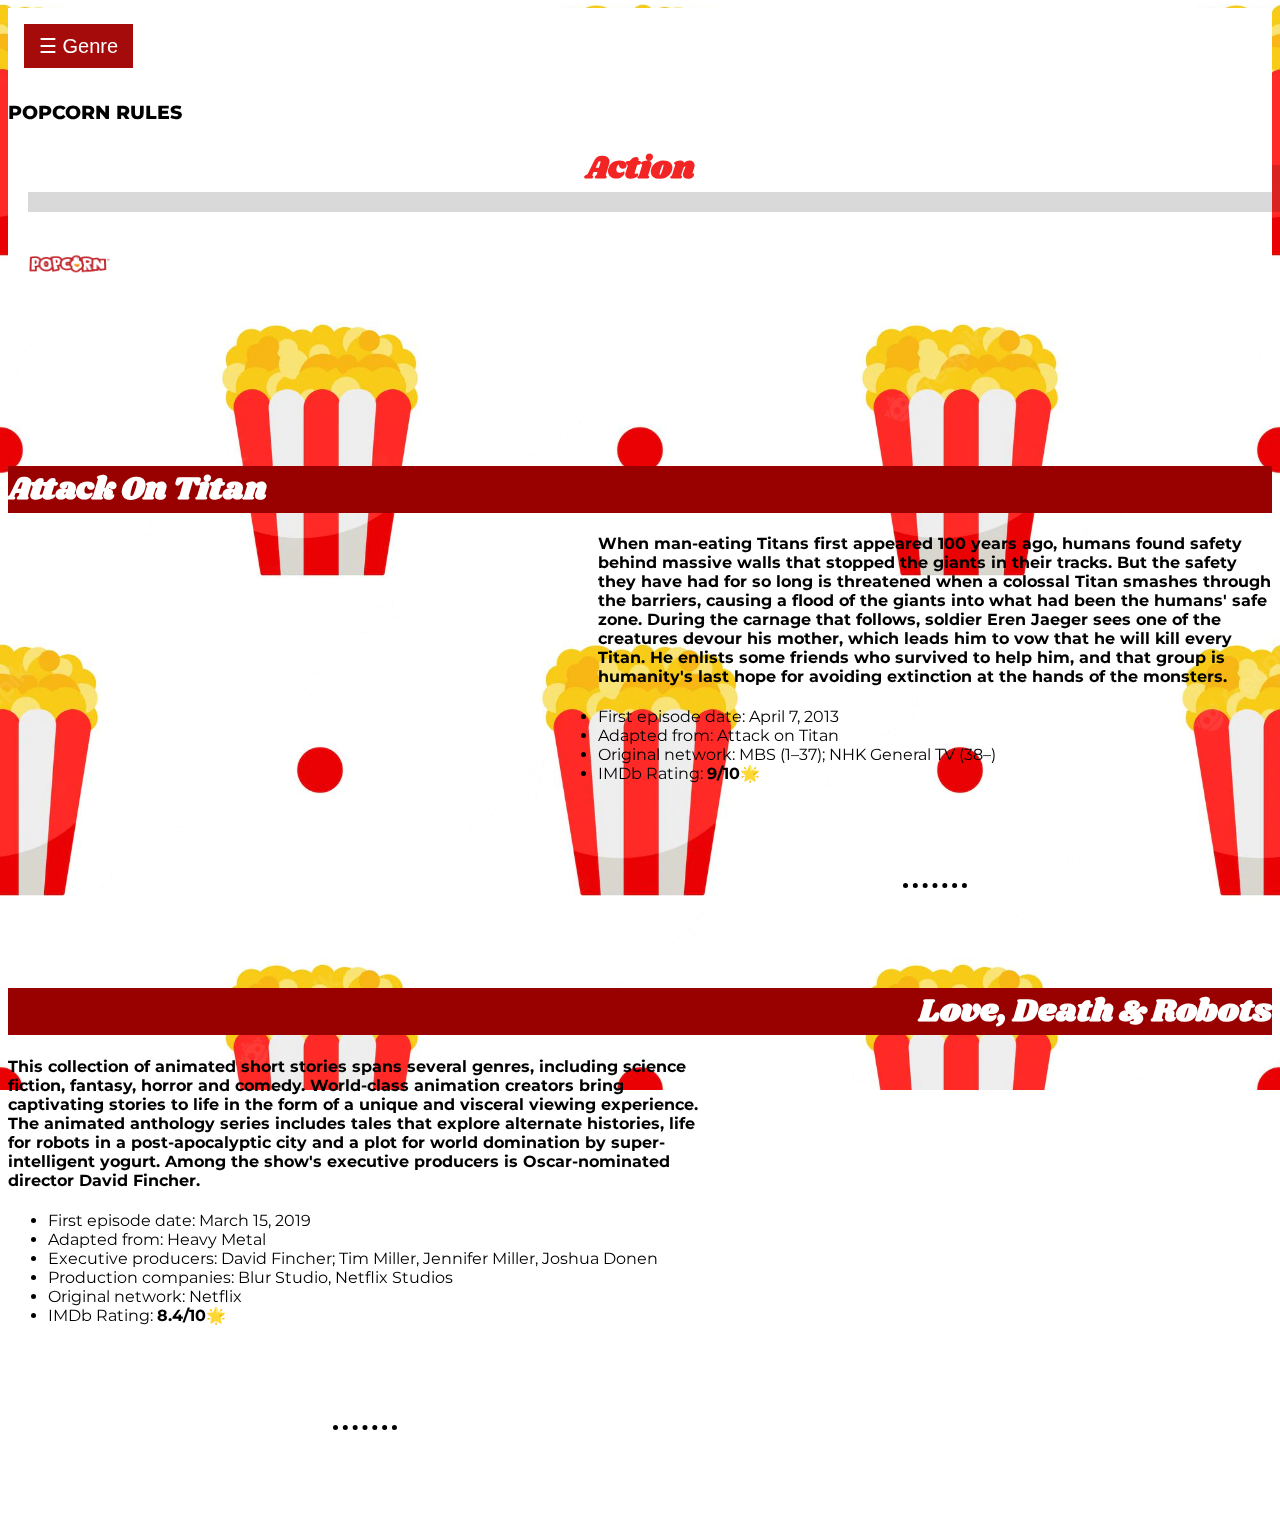
==== action.html @ fd3519b2 "Alpha commit" ====
<!DOCTYPE html>
<html>

<head>
    <title>Popcorn Rules</title>
    <link rel="icon" type="image/x-icon" href="assets\images\Dq_pW9nWsAECURs-removebg-preview.png">
    <meta charset="utf-8">
    <meta name="viewport" content="width=device-width, initial-scale=1">
    <link href="https://cdn.jsdelivr.net/npm/bootstrap@5.0.2/dist/css/bootstrap.min.css" rel="stylesheet"
        integrity="sha384-EVSTQN3/azprG1Anm3QDgpJLIm9Nao0Yz1ztcQTwFspd3yD65VohhpuuCOmLASjC" crossorigin="anonymous">
    <link rel="stylesheet" href="styles.css">
    <link
        href="https://fonts.googleapis.com/css2?family=Montserrat:ital,wght@0,100;0,200;0,300;0,400;0,500;0,600;1,100;1,200;1,300;1,400;1,500&family=Roboto+Mono:wght@200&display=swap"
        rel="stylesheet">
    <link rel="preconnect" href="https://fonts.googleapis.com">
    <link rel="preconnect" href="https://fonts.gstatic.com" crossorigin>
    <link href="https://fonts.googleapis.com/css2?family=Shrikhand&display=swap" rel="stylesheet">

</head>

<body>
    <nav class="navbar fixed-top">
        <div class="container-fluid">
            <div id="mySidebar" class="sidebar">
                <a href="javascript:void(0)" class="closebtn text-white" onclick="OpenOrClose()">×</a>
                <img class="" src="assets\images\istockphoto-887491610-612x612-removebg-preview.png" alt="" width="100"
                    height="100">
                <a href="index.html" class="">Home</a>
                <a href="sci-fi.html" class="">Sci-Fi</a>
                <a href="drama.html" class="">Drama</a>
                <a href="comedy.html" class="">Comedy</a>

            </div>

            <div id="main">
                <button class="openbtn" onclick="OpenOrClose()">☰ Genre</button>

            </div>

            <div class="">
                <h2 class="title">
                    <span class="title-word title-word-1">Popcorn</span>
                    <span class="title-word title-word-2">Rules</span>
                </h2>

            </div>
            <div>
                <h1 class="headerTitle_action">
                    Action
                </h1>
            </div>
            <div>
                <img src="assets\images\Dq_pW9nWsAECURs-removebg-preview.png" alt="" width="120" height="100">
            </div>
        </div>



    </nav>


    <main>

        <div class="container ">
            <h1 class="postTitle_action">Attack On Titan </h1>
            <iframe width="560" height="500" src="https://www.youtube.com/embed/MGRm4IzK1SQ"
                title="YouTube video player" frameborder="0"
                allow="accelerometer; autoplay; clipboard-write; encrypted-media; gyroscope; picture-in-picture"
                allowfullscreen></iframe>
            <h4>
                When man-eating Titans first appeared 100 years ago, humans found safety behind massive walls that
                stopped the giants in their tracks. But the safety they have had for so long is threatened when a
                colossal Titan smashes through the barriers, causing a flood of the giants into what had been the
                humans' safe zone. During the carnage that follows, soldier Eren Jaeger sees one of the creatures devour
                his mother, which leads him to vow that he will kill every Titan. He enlists some friends who survived
                to help him, and that group is humanity's last hope for avoiding extinction at the hands of the
                monsters.
            </h4>

            <ul>
                <li>First episode date: April 7, 2013
                </li>
                <li>Adapted from: Attack on Titan
                </li>
                <li> Original network: MBS (1–37); NHK General TV (38–)
                </li>
                <li>
                    IMDb Rating: <b>9/10🌟</b>
                </li>
            </ul>
        </div>

        <hr class="line">

        <div class="container ">
            <h1 class="postTitle_action postTitle_float">Love, Death & Robots </h1>
            <iframe class="iframe_float_right" width="520" height="400" src="https://www.youtube.com/embed/wUFwunMKa4E"
                title="YouTube video player" frameborder="0"
                allow="accelerometer; autoplay; clipboard-write; encrypted-media; gyroscope; picture-in-picture"
                allowfullscreen></iframe>
            </iframe>
            <h4>
                This collection of animated short stories spans several genres, including science fiction, fantasy,
                horror and comedy. World-class animation creators bring captivating stories to life in the form of a
                unique and visceral viewing experience. The animated anthology series includes tales that explore
                alternate histories, life for robots in a post-apocalyptic city and a plot for world domination by
                super-intelligent yogurt. Among the show's executive producers is Oscar-nominated director David
                Fincher.
            </h4>

            <ul>
                <li>First episode date: March 15, 2019
                </li>
                <li>Adapted from: Heavy Metal
                </li>
                <li> Executive producers: David Fincher; Tim Miller, Jennifer Miller, Joshua Donen
                </li>
                <li>Production companies: Blur Studio, Netflix Studios
                </li>
                <li>
                    Original network: Netflix
                </li>
                <li>
                    IMDb Rating: <b>8.4/10🌟</b>
                </li>
            </ul>
        </div>

        <hr class="line">




    </main>




    <!-- <footer class="text-center text-white">
        <!-- Grid container -->

    <!-- Grid container -->

    <!-- Copyright -->
    <!-- <div class="text-center p-3">
            <p> © 2022 Copyright: &gt; <i>Popcorn Rules</i> &gt;</p>
        </div>
        <!-- Copyright -->
    <!-- </footer> -->
    <script src="script.js"></script>
</body>

</html>
---- styles.css ----
html {
    background: url(assets/images/popcorn-seamless-pattern-with-popcorn-pack-vector-illustration-white_126267-8833.webp) no-repeat center center fixed;
    -webkit-background-size: cover;
    -moz-background-size: cover;
    -o-background-size: cover;
    background-size: cover;
    backdrop-filter: blur(5px);

}

body {
    font-family: 'Montserrat', sans-serif;
    height: 100%;

}

* {
    box-sizing: border-box;
}

main {
    padding-top: 10%;
}

/* Title style */
.title-word {
    animation: color-animation 4s linear infinite;
}

.title-word-1 {
    --color-1: #DF8453;
    --color-2: #c75407;
    --color-3: #E4A9A8;
}

.title-word-2 {
    --color-1: #DBAD4A;
    --color-2: #ACCFCB;
    --color-3: #a70404;
}


@keyframes color-animation {
    0% {
        color: var(--color-1)
    }

    32% {
        color: var(--color-1)
    }

    33% {
        color: var(--color-2)
    }

    65% {
        color: var(--color-2)
    }

    66% {
        color: var(--color-3)
    }

    99% {
        color: var(--color-3)
    }

    100% {
        color: var(--color-1)
    }
}


.title {
    font-family: "Montserrat", sans-serif;
    font-weight: 800;
    font-size: 1.5vw;
    text-transform: uppercase;

}

/* Navbar and sidebar effects */
.sidebarImg {
    position: relative;
}

.navbar {
    background-color: #fff;
}

.sidebar {
    height: 100%;
    width: 0;
    position: fixed;
    z-index: 1;
    top: 0;
    left: 0;
    background-color: #990000;
    overflow-x: hidden;
    transition: 0.5s;
    padding-top: 60px;
}

.sidebar a {
    padding: 8px 8px 8px 32px;
    text-decoration: none;
    font-size: 25px;
    color: #FFE59D;
    display: block;
    transition: 0.3s;
}

.sidebar a:hover {
    color: #141412;

}

.sidebar .closebtn {
    position: absolute;
    top: 0;
    right: 25px;
    font-size: 36px;
    margin-left: 50px;
}

.openbtn {
    font-size: 20px;
    cursor: pointer;
    background-color: rgb(165, 11, 11);
    color: white;
    padding: 10px 15px;
    border: none;
}

.openbtn:hover {
    background-color: #4e4e4c;
}

#main {
    transition: margin-left .5s;
    padding: 16px;
}

/* On smaller screens, where height is less than 450px, change the style of the sidenav (less padding and a smaller font size) */
@media screen and (max-height: 450px) {
    .sidebar {
        padding-top: 15px;
    }

    .sidebar a {
        font-size: 18px;
    }
}

#mySidebar.open {
    width: 250px;
}

#main.open {
    margin-left: 250px;
    float: left;
}

/* Trailer videos sizes and style */
iframe {
    float: left;
    margin-right: 30px;
    padding-bottom: 5rem;
}


/* Posts styles */
.description {
    float: inline-end;

}

.postTitle {
    color: #ffffff;
    background-color: #990000;


}

.postTitle_Scifi {
    color: #ffffff;
    background-color: #990000;
    font-family: 'Orbitron', sans-serif;

}

.postTitle_drama {
    color: #ffffff;
    background-color: #990000;
    font-family: 'Architects Daughter', cursive;


}

.postTitle_float {
    text-align: end;
}

.postTitle_action {
    color: #ffffff;
    background-color: #990000;
    font-family: 'Shrikhand', cursive;

}

.postTitle_comedy {
    color: #ffffff;
    background-color: #990000;
    font-family: 'Rancho', cursive;

}

/* Hr line seperating posts */
.line {
    border-color: black;
    border-style: dotted none none;
    height: 0px;
    width: 5%;
    border-width: 5px;
    margin: 100px auto;
}



/* Genre title styles */
.headerTitle_scifi {

    font-family: 'Orbitron', sans-serif;
    color: #548CFF;
    text-align: center;
    box-shadow: 20px 20px rgba(0, 0, 0, .15);
    transition: all .4s ease;

}

.headerTitle_scifi:hover {
    border-radius: 0% 0% 50% 50% / 0% 0% 5% 5%;
    box-shadow: 10px 10px rgba(0, 0, 0, .25);
}

.headerTitle_drama {

    font-family: 'Architects Daughter', cursive;
    color: #3D087B;
    text-align: center;
    box-shadow: 20px 20px rgba(0, 0, 0, .15);
    transition: all .4s ease;

}


.headerTitle_drama:hover {
    border-radius: 0% 0% 50% 50% / 0% 0% 5% 5%;
    box-shadow: 10px 10px rgba(0, 0, 0, .25);
}

.headerTitle_action {

    font-family: 'Shrikhand', cursive;
    color: #F32424;
    text-align: center;
    box-shadow: 20px 20px rgba(0, 0, 0, .15);
    transition: all .4s ease;
}

.headerTitle_action:hover {
    border-radius: 0% 0% 50% 50% / 0% 0% 5% 5%;
    box-shadow: 10px 10px rgba(0, 0, 0, .25);
}

.headerTitle_comedy {

    font-family: 'Rancho', cursive;
    color: #FABB51;
    text-align: center;
    box-shadow: 20px 20px rgba(0, 0, 0, .15);
    transition: all .4s ease;
}


.headerTitle_comedy:hover {
    border-radius: 0% 0% 50% 50% / 0% 0% 5% 5%;
    box-shadow: 10px 10px rgba(0, 0, 0, .25);
}

.iframe_float_right {
    float: right;
}
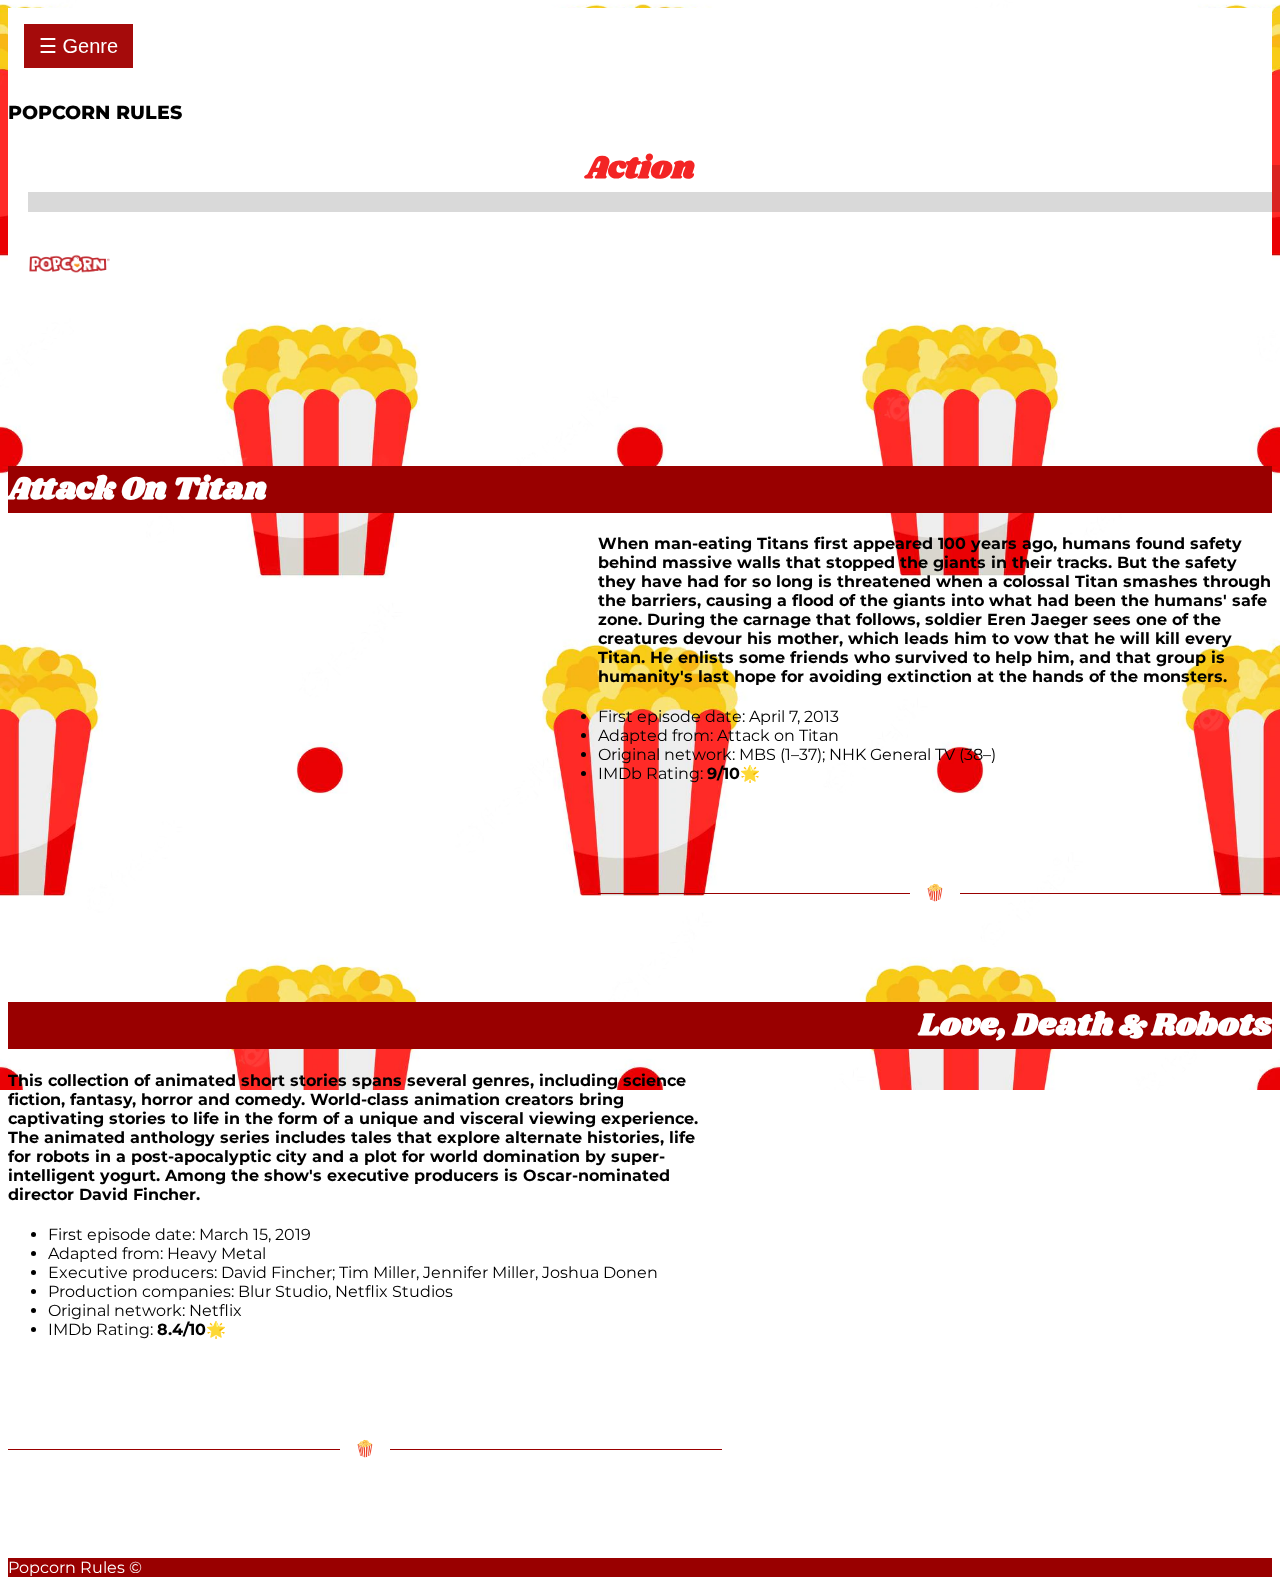
==== commit ba036cb8: "alpha 1.2v" ====
--- a/action.html
+++ b/action.html
@@ -90,7 +90,10 @@
             </ul>
         </div>
 
-        <hr class="line">
+        <div class="strike">
+            <span>🍿</span>
+        </div>
+
 
         <div class="container ">
             <h1 class="postTitle_action postTitle_float">Love, Death & Robots </h1>
@@ -126,7 +129,10 @@
             </ul>
         </div>
 
-        <hr class="line">
+        <div class="strike">
+            <span>🍿</span>
+        </div>
+
 
 
 
@@ -135,7 +141,11 @@
 
 
 
-
+    <footer class="footer mt-auto py-3 ">
+        <div class="container text-center">
+            <span>Popcorn Rules &copy; </span>
+        </div>
+    </footer>
     <!-- <footer class="text-center text-white">
         <!-- Grid container -->
 
--- a/styles.css
+++ b/styles.css
@@ -215,14 +215,39 @@
 
 }
 
-/* Hr line seperating posts */
-.line {
-    border-color: black;
-    border-style: dotted none none;
-    height: 0px;
-    width: 5%;
-    border-width: 5px;
+
+
+.strike {
     margin: 100px auto;
+    display: block;
+    text-align: center;
+    overflow: hidden;
+    white-space: nowrap;
+}
+
+.strike>span {
+    position: relative;
+    display: inline-block;
+}
+
+.strike>span:before,
+.strike>span:after {
+    content: "";
+    position: absolute;
+    top: 50%;
+    width: 9999px;
+    height: 1px;
+    background: #990000;
+}
+
+.strike>span:before {
+    right: 100%;
+    margin-right: 15px;
+}
+
+.strike>span:after {
+    left: 100%;
+    margin-left: 15px;
 }
 
 
@@ -290,4 +315,9 @@
 
 .iframe_float_right {
     float: right;
+}
+
+footer {
+    background-color: #990000;
+    color: white;
 }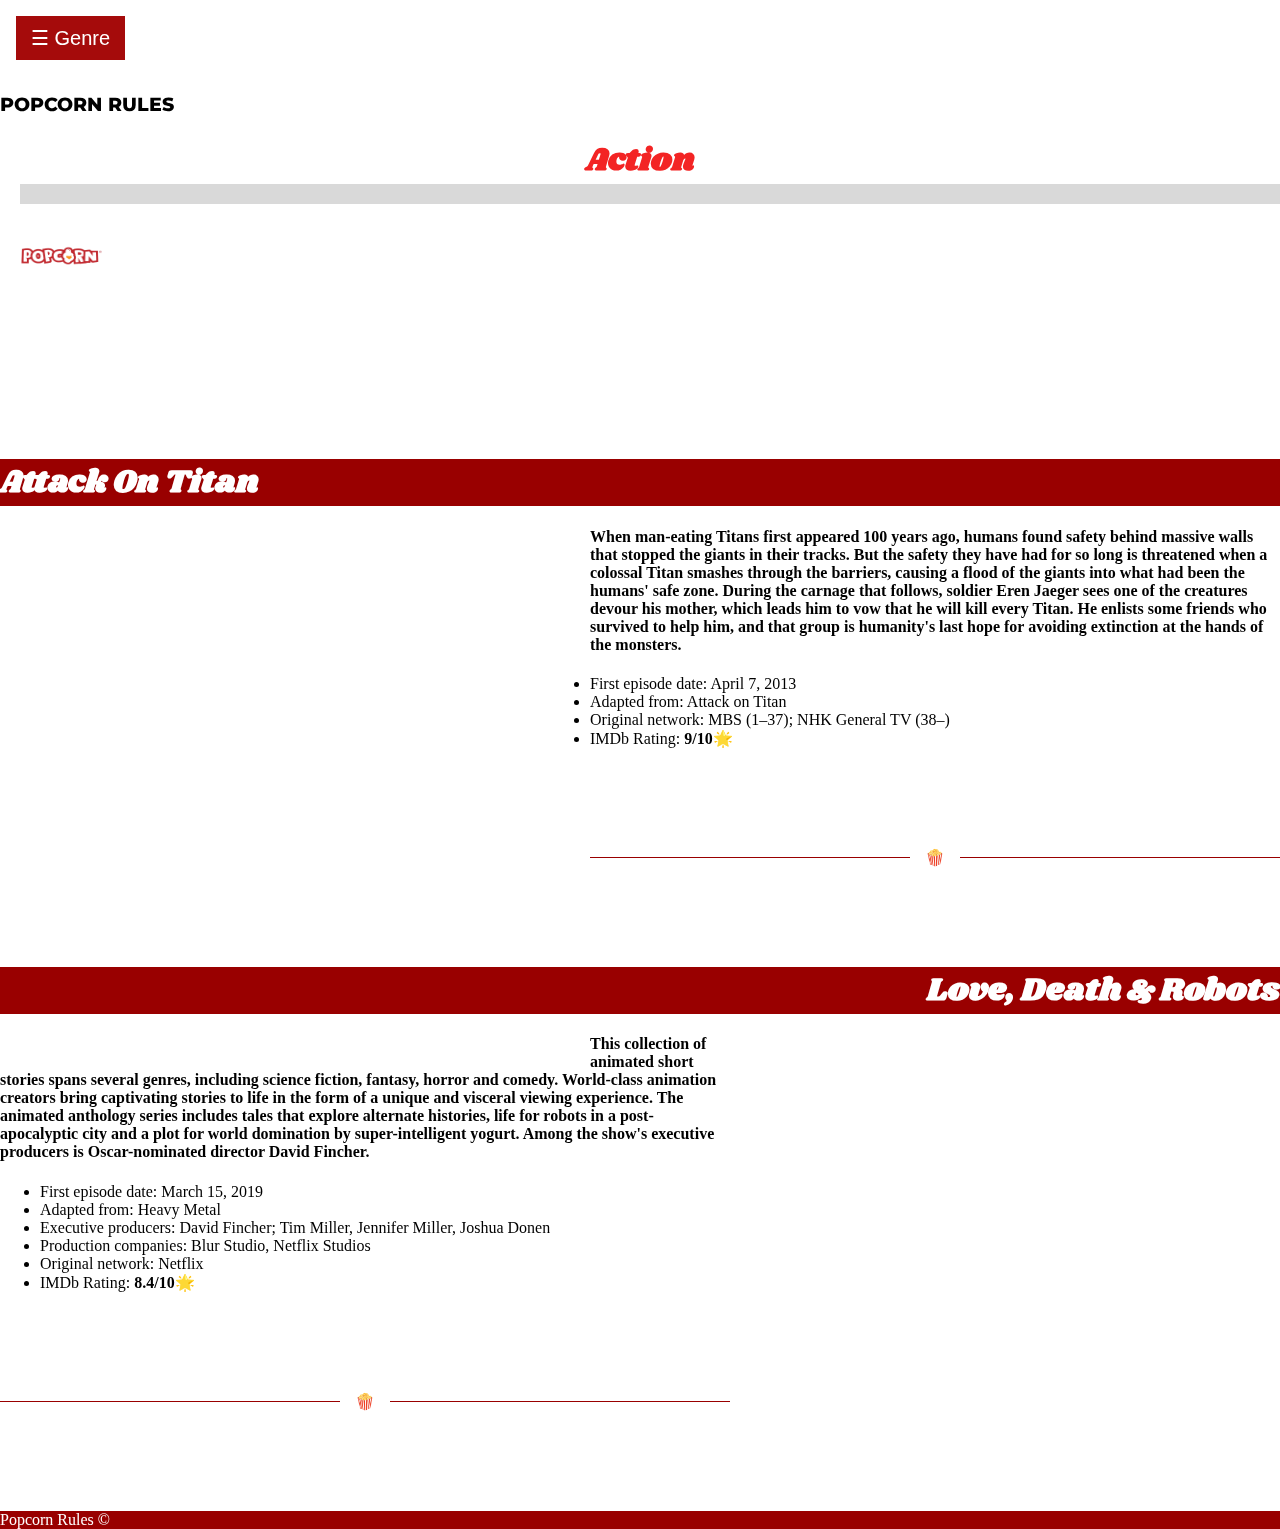
==== commit 53fecc13: "fixing HR bug" ====
--- a/action.html
+++ b/action.html
@@ -61,9 +61,9 @@
 
     <main>
 
-        <div class="container ">
+        <div class="container">
             <h1 class="postTitle_action">Attack On Titan </h1>
-            <iframe width="560" height="500" src="https://www.youtube.com/embed/MGRm4IzK1SQ"
+            <iframe width="560" height="450" src="https://www.youtube.com/embed/MGRm4IzK1SQ"
                 title="YouTube video player" frameborder="0"
                 allow="accelerometer; autoplay; clipboard-write; encrypted-media; gyroscope; picture-in-picture"
                 allowfullscreen></iframe>
--- a/styles.css
+++ b/styles.css
@@ -1,23 +1,3 @@
-html {
-    background: url(assets/images/popcorn-seamless-pattern-with-popcorn-pack-vector-illustration-white_126267-8833.webp) no-repeat center center fixed;
-    -webkit-background-size: cover;
-    -moz-background-size: cover;
-    -o-background-size: cover;
-    background-size: cover;
-    backdrop-filter: blur(5px);
-
-}
-
-body {
-    font-family: 'Montserrat', sans-serif;
-    height: 100%;
-
-}
-
-* {
-    box-sizing: border-box;
-}
-
 main {
     padding-top: 10%;
 }
@@ -320,4 +300,188 @@
 footer {
     background-color: #990000;
     color: white;
+}
+
+
+/* Home bg animation */
+html {
+    height: 100%;
+}
+
+body {
+    margin: 0;
+}
+
+.bg {
+    animation: slide 3s ease-in-out infinite alternate;
+    background-image: linear-gradient(-60deg, rgb(184, 33, 13) 50%, rgb(224, 227, 230) 50%);
+    bottom: 0;
+    left: -50%;
+    opacity: .5;
+    position: fixed;
+    right: -50%;
+    top: 0;
+    z-index: -1;
+}
+
+.bg2 {
+    animation-direction: alternate-reverse;
+    animation-duration: 4s;
+}
+
+.bg3 {
+    animation-duration: 5s;
+}
+
+.content {
+
+    left: 50%;
+    padding: 10vmin;
+    position: fixed;
+    text-align: center;
+    top: 50%;
+    transform: translate(-50%, -50%);
+}
+
+h1 {
+    font-family: "Montserrat", sans-serif;
+}
+
+@keyframes slide {
+    0% {
+        transform: translateX(-25%);
+    }
+
+    100% {
+        transform: translateX(25%);
+    }
+}
+
+
+
+.nav2 {
+    font-family: "Montserrat", sans-serif;
+    font-size: 20px;
+    margin: auto;
+    margin-top: 40px;
+    position: relative;
+    width: clamp(320px, 50vw, 100%);
+    color: white;
+}
+
+.nav2 h2 {
+    font-size: 1.5rem;
+    border-radius: 2px;
+    position: relative;
+    background: rgb(194, 37, 10);
+    height: 40px;
+    text-transform: uppercase;
+    margin-bottom: 0;
+    color: inherit;
+    font-weight: 200;
+    display: flex;
+    flex: 1;
+    justify-content: center;
+    align-items: center;
+    box-shadow: 4px 4px 20px -2px rgba(0, 0, 0, 0.35);
+    transition: all 0.4s;
+}
+
+.nav2:hover h2 {
+    transform: translateY(-2px);
+    box-shadow: 2px 2px 5px -1px rgba(0, 0, 0, 0.35);
+    transition: all 0.4s;
+}
+
+#toggle {
+    position: absolute;
+    left: 0;
+    top: 0;
+    width: 100%;
+    z-index: 1;
+    opacity: 0;
+    cursor: pointer;
+    height: 40px;
+}
+
+.dropdown h2::before {
+    position: absolute;
+    right: 0;
+    top: 0;
+    height: inherit;
+    aspect-ratio: 1;
+    background: currentColor;
+    display: flex;
+    align-items: center;
+    padding-right: 1rem;
+    content: "";
+    clip-path: polygon(50% 25%, 20% 80%, 80% 80%);
+    transform: rotate(180deg) scale(0.75);
+}
+
+#toggle:not(:checked)~h2::before {
+    transform: rotate(0deg) scale(0.75);
+}
+
+#toggle:focus~h2 {
+    background: rgb(235, 171, 77);
+    transition: background 0.45s;
+}
+
+#toggle:checked~ul {
+    visibility: hidden;
+    opacity: 0;
+}
+
+#toggle:not(:checked)~ul {
+    opacity: 1;
+    transition: opacity 0.3s ease-in-out;
+}
+
+
+.nav2 ul {
+    padding-left: 0;
+    padding-top: 1rem;
+    margin-top: 0;
+    background: transparent;
+    list-style: none;
+    overflow: hidden;
+    text-align: right;
+    text-align: center;
+    transition: all 0.4s ease-out;
+    width: 100%;
+    position: absolute;
+}
+
+.nav2 ul li {
+    border-radius: 2px;
+    position: relative;
+    display: inline-block;
+    line-height: 1.5;
+    width: 100%;
+    margin: 0 0 0.25rem 0;
+    background: rgb(189, 46, 21);
+    transition: background 3s;
+    box-shadow: 2px 2px 10px -2px rgba(0, 0, 0, 0.35);
+}
+
+.nav2 ul li:hover,
+.nav2 ul li a:focus {
+    background: rgb(212, 135, 34);
+    transition: background 0.45s;
+}
+
+.nav2 ul a {
+    display: block;
+    color: inherit;
+    text-transform: lowercase;
+    font-weight: 200;
+    text-decoration: none;
+}
+
+
+.container2 {
+    max-width: 55ch;
+    margin: auto;
+    color: #36454F;
 }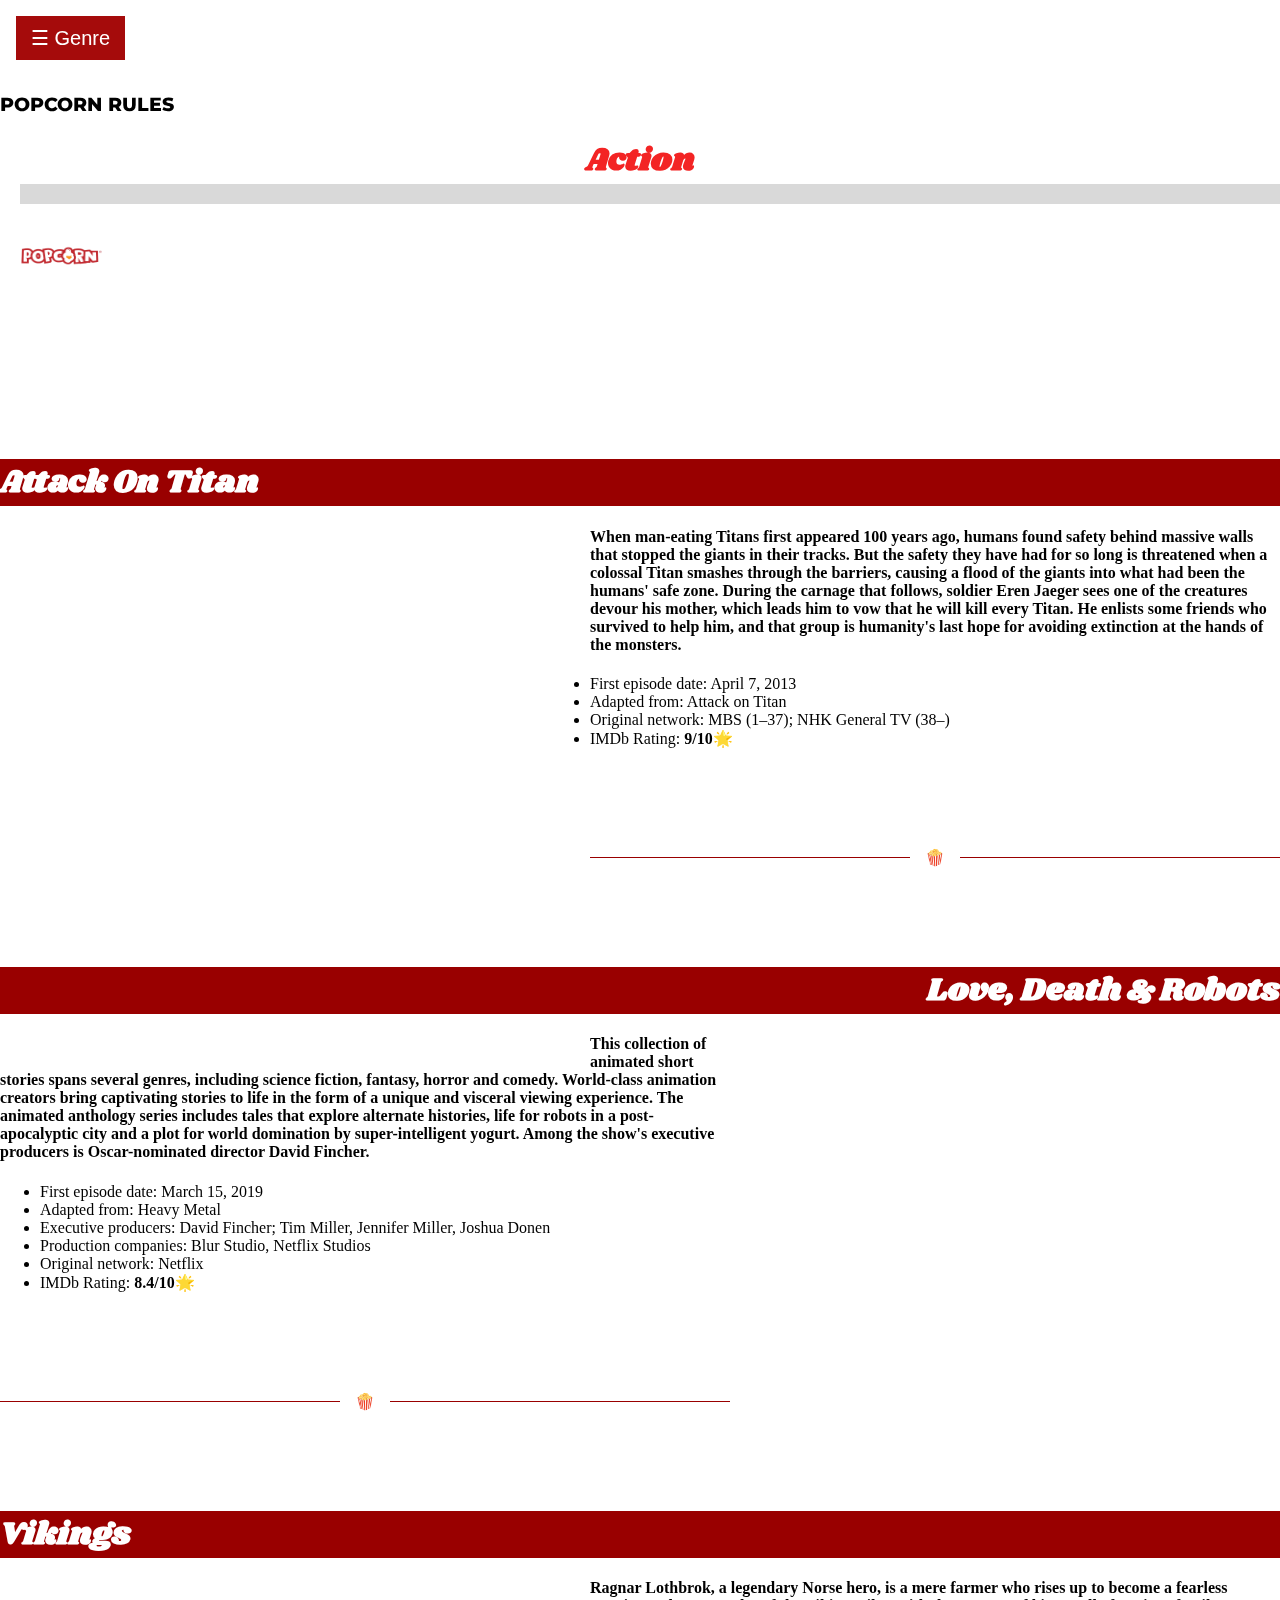
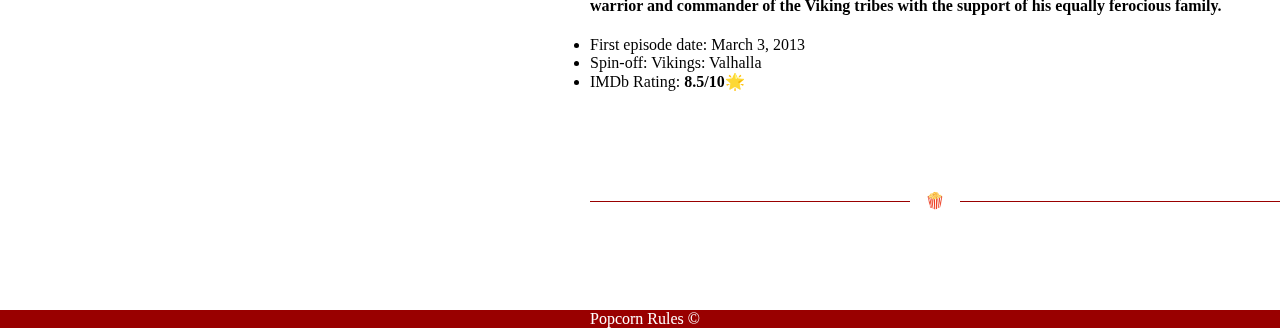
==== commit 5ec79a97: "adding content to genres" ====
--- a/action.html
+++ b/action.html
@@ -97,7 +97,7 @@
 
         <div class="container ">
             <h1 class="postTitle_action postTitle_float">Love, Death & Robots </h1>
-            <iframe class="iframe_float_right" width="520" height="400" src="https://www.youtube.com/embed/wUFwunMKa4E"
+            <iframe class="iframe_float_right" width="520" height="450" src="https://www.youtube.com/embed/wUFwunMKa4E"
                 title="YouTube video player" frameborder="0"
                 allow="accelerometer; autoplay; clipboard-write; encrypted-media; gyroscope; picture-in-picture"
                 allowfullscreen></iframe>
@@ -125,6 +125,33 @@
                 </li>
                 <li>
                     IMDb Rating: <b>8.4/10🌟</b>
+                </li>
+            </ul>
+        </div>
+
+        <div class="strike">
+            <span>🍿</span>
+        </div>
+
+        <div class="container">
+            <h1 class="postTitle_action">Vikings </h1>
+            <iframe width="560" height="265" src="https://www.youtube.com/embed/9GgxinPwAGc"
+                title="YouTube video player" frameborder="0"
+                allow="accelerometer; autoplay; clipboard-write; encrypted-media; gyroscope; picture-in-picture"
+                allowfullscreen></iframe>
+            <h4>
+                Ragnar Lothbrok, a legendary Norse hero, is a mere farmer who rises up to become a fearless warrior and
+                commander of the Viking tribes with the support of his equally ferocious family.
+            </h4>
+
+            <ul>
+                <li>First episode date: March 3, 2013
+                </li>
+                <li>Spin-off: Vikings: Valhalla
+                </li>
+
+                <li>
+                    IMDb Rating: <b>8.5/10🌟</b>
                 </li>
             </ul>
         </div>
--- a/styles.css
+++ b/styles.css
@@ -50,6 +50,10 @@
     }
 }
 
+.brand_img {
+    width: 120;
+    height: 80;
+}
 
 .title {
     font-family: "Montserrat", sans-serif;
@@ -363,7 +367,7 @@
     font-family: "Montserrat", sans-serif;
     font-size: 20px;
     margin: auto;
-    margin-top: 40px;
+    /* margin-top: 40px; */
     position: relative;
     width: clamp(320px, 50vw, 100%);
     color: white;
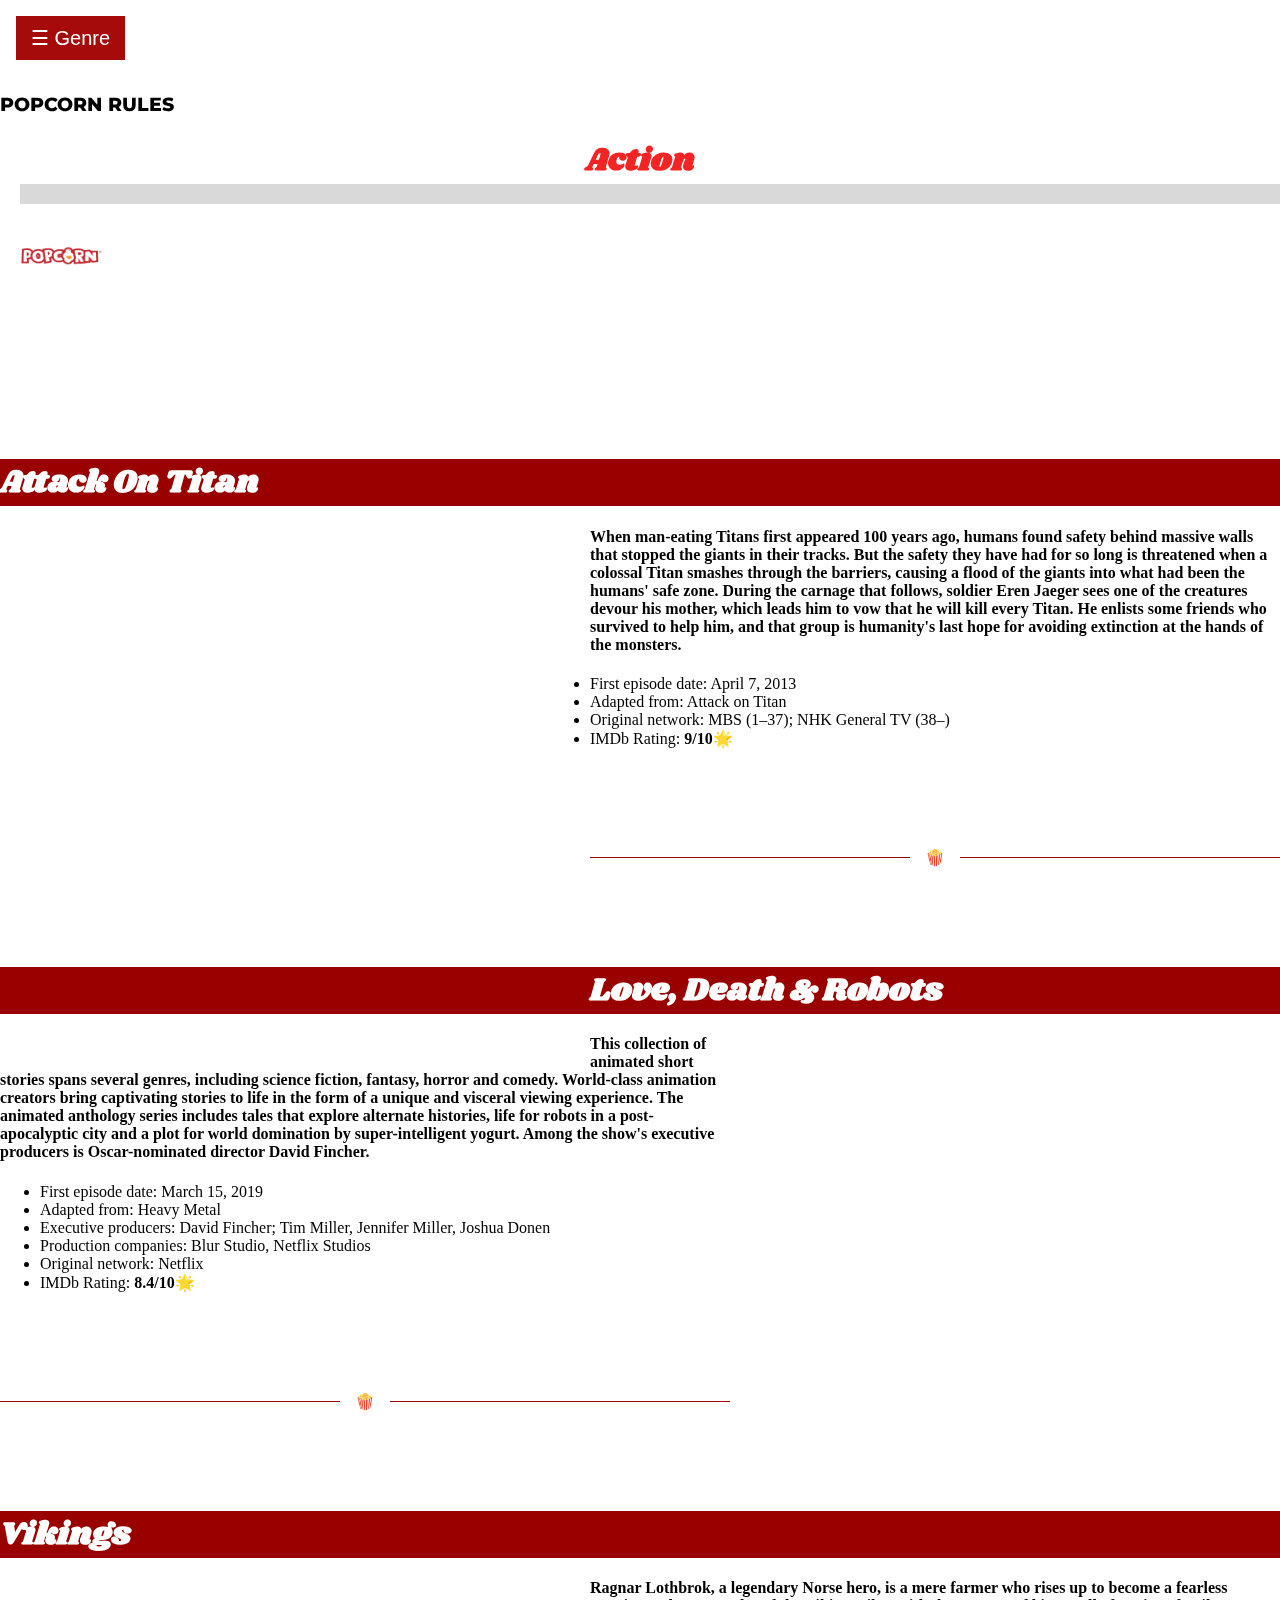
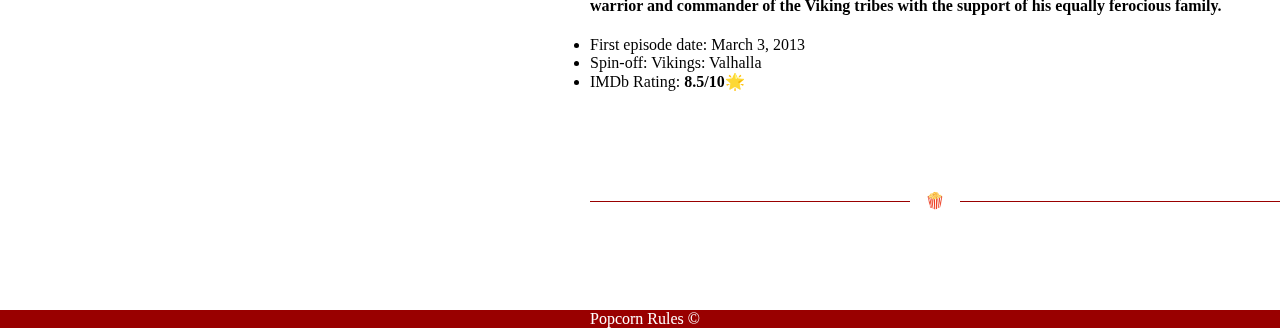
==== commit 2836d1ee: "cleaning some code making some changes." ====
--- a/action.html
+++ b/action.html
@@ -19,16 +19,20 @@
 </head>
 
 <body>
-    <nav class="navbar fixed-top">
+    <nav class="navbar">
         <div class="container-fluid">
             <div id="mySidebar" class="sidebar">
                 <a href="javascript:void(0)" class="closebtn text-white" onclick="OpenOrClose()">×</a>
-                <img class="" src="assets\images\istockphoto-887491610-612x612-removebg-preview.png" alt="" width="100"
-                    height="100">
+                <a href="https://alexkola94.github.io/Popcorn_Quiz/">
+                    <img class="" src="assets\images\istockphoto-887491610-612x612-removebg-preview.png" alt=""
+                        width="100" height="100">
+                    Quiz
+                </a>
                 <a href="index.html" class="">Home</a>
                 <a href="sci-fi.html" class="">Sci-Fi</a>
                 <a href="drama.html" class="">Drama</a>
                 <a href="comedy.html" class="">Comedy</a>
+
 
             </div>
 
@@ -57,12 +61,16 @@
 
 
     </nav>
-
+    <button class="title" onclick="topFunction()" id="myBtn" title="Go to top">
+        Back to Top
+    </button>
 
     <main>
 
         <div class="container">
-            <h1 class="postTitle_action">Attack On Titan </h1>
+            <div>
+                <h1 class="postTitle_action">Attack On Titan </h1>
+            </div>
             <iframe width="560" height="450" src="https://www.youtube.com/embed/MGRm4IzK1SQ"
                 title="YouTube video player" frameborder="0"
                 allow="accelerometer; autoplay; clipboard-write; encrypted-media; gyroscope; picture-in-picture"
@@ -96,7 +104,9 @@
 
 
         <div class="container ">
-            <h1 class="postTitle_action postTitle_float">Love, Death & Robots </h1>
+            <div>
+                <h1 class="postTitle_action text-end">Love, Death & Robots </h1>
+            </div>
             <iframe class="iframe_float_right" width="520" height="450" src="https://www.youtube.com/embed/wUFwunMKa4E"
                 title="YouTube video player" frameborder="0"
                 allow="accelerometer; autoplay; clipboard-write; encrypted-media; gyroscope; picture-in-picture"
@@ -134,7 +144,9 @@
         </div>
 
         <div class="container">
-            <h1 class="postTitle_action">Vikings </h1>
+            <div>
+                <h1 class="postTitle_action">Vikings </h1>
+            </div>
             <iframe width="560" height="265" src="https://www.youtube.com/embed/9GgxinPwAGc"
                 title="YouTube video player" frameborder="0"
                 allow="accelerometer; autoplay; clipboard-write; encrypted-media; gyroscope; picture-in-picture"
@@ -173,17 +185,7 @@
             <span>Popcorn Rules &copy; </span>
         </div>
     </footer>
-    <!-- <footer class="text-center text-white">
-        <!-- Grid container -->
 
-    <!-- Grid container -->
-
-    <!-- Copyright -->
-    <!-- <div class="text-center p-3">
-            <p> © 2022 Copyright: &gt; <i>Popcorn Rules</i> &gt;</p>
-        </div>
-        <!-- Copyright -->
-    <!-- </footer> -->
     <script src="script.js"></script>
 </body>
 
--- a/styles.css
+++ b/styles.css
@@ -51,8 +51,8 @@
 }
 
 .brand_img {
-    width: 120;
-    height: 80;
+    width: 75rem;
+    height: 5rem;
 }
 
 .title {
@@ -86,7 +86,7 @@
 }
 
 .sidebar a {
-    padding: 8px 8px 8px 32px;
+    padding: 0.5rem 0.5rem 0.5rem 2rem;
     text-decoration: none;
     font-size: 25px;
     color: #FFE59D;
@@ -102,17 +102,17 @@
 .sidebar .closebtn {
     position: absolute;
     top: 0;
-    right: 25px;
-    font-size: 36px;
-    margin-left: 50px;
+    right: 1.563rem;
+    font-size: 2.25rem;
+    margin-left: 3.125rem;
 }
 
 .openbtn {
-    font-size: 20px;
+    font-size: 1.25rem;
     cursor: pointer;
     background-color: rgb(165, 11, 11);
     color: white;
-    padding: 10px 15px;
+    padding: 0.625rem 0.938rem;
     border: none;
 }
 
@@ -122,33 +122,33 @@
 
 #main {
     transition: margin-left .5s;
-    padding: 16px;
+    padding: 1rem;
 }
 
 /* On smaller screens, where height is less than 450px, change the style of the sidenav (less padding and a smaller font size) */
-@media screen and (max-height: 450px) {
+@media screen and (max-height: 28.125rem) {
     .sidebar {
-        padding-top: 15px;
+        padding-top: 0.938rem;
     }
 
     .sidebar a {
-        font-size: 18px;
+        font-size: 1.125rem;
     }
 }
 
 #mySidebar.open {
-    width: 250px;
+    width: 15.625rem;
 }
 
 #main.open {
-    margin-left: 250px;
+    margin-left: 15.625rem;
     float: left;
 }
 
 /* Trailer videos sizes and style */
 iframe {
     float: left;
-    margin-right: 30px;
+    margin-right: 1.875rem;
     padding-bottom: 5rem;
 }
 
@@ -181,9 +181,6 @@
 
 }
 
-.postTitle_float {
-    text-align: end;
-}
 
 .postTitle_action {
     color: #ffffff;
@@ -202,7 +199,7 @@
 
 
 .strike {
-    margin: 100px auto;
+    margin: 6.25rem auto;
     display: block;
     text-align: center;
     overflow: hidden;
@@ -219,19 +216,19 @@
     content: "";
     position: absolute;
     top: 50%;
-    width: 9999px;
-    height: 1px;
+    width: 624.938rem;
+    height: 0.063rem;
     background: #990000;
 }
 
 .strike>span:before {
     right: 100%;
-    margin-right: 15px;
+    margin-right: 0.938rem;
 }
 
 .strike>span:after {
     left: 100%;
-    margin-left: 15px;
+    margin-left: 0.938rem;
 }
 
 
@@ -242,14 +239,14 @@
     font-family: 'Orbitron', sans-serif;
     color: #548CFF;
     text-align: center;
-    box-shadow: 20px 20px rgba(0, 0, 0, .15);
+    box-shadow: 1.25rem 1.25rem rgba(0, 0, 0, .15);
     transition: all .4s ease;
 
 }
 
 .headerTitle_scifi:hover {
     border-radius: 0% 0% 50% 50% / 0% 0% 5% 5%;
-    box-shadow: 10px 10px rgba(0, 0, 0, .25);
+    box-shadow: 0.625rem 0.625rem rgba(0, 0, 0, .25);
 }
 
 .headerTitle_drama {
@@ -257,7 +254,7 @@
     font-family: 'Architects Daughter', cursive;
     color: #3D087B;
     text-align: center;
-    box-shadow: 20px 20px rgba(0, 0, 0, .15);
+    box-shadow: 1.25rem 1.25rem rgba(0, 0, 0, .15);
     transition: all .4s ease;
 
 }
@@ -265,7 +262,7 @@
 
 .headerTitle_drama:hover {
     border-radius: 0% 0% 50% 50% / 0% 0% 5% 5%;
-    box-shadow: 10px 10px rgba(0, 0, 0, .25);
+    box-shadow: 0.625rem 0.625rem rgba(0, 0, 0, .25);
 }
 
 .headerTitle_action {
@@ -273,13 +270,13 @@
     font-family: 'Shrikhand', cursive;
     color: #F32424;
     text-align: center;
-    box-shadow: 20px 20px rgba(0, 0, 0, .15);
+    box-shadow: 1.25rem 1.25rem rgba(0, 0, 0, .15);
     transition: all .4s ease;
 }
 
 .headerTitle_action:hover {
     border-radius: 0% 0% 50% 50% / 0% 0% 5% 5%;
-    box-shadow: 10px 10px rgba(0, 0, 0, .25);
+    box-shadow: 0.625rem 0.625rem rgba(0, 0, 0, .25);
 }
 
 .headerTitle_comedy {
@@ -287,14 +284,14 @@
     font-family: 'Rancho', cursive;
     color: #FABB51;
     text-align: center;
-    box-shadow: 20px 20px rgba(0, 0, 0, .15);
+    box-shadow: 1.25rem 1.25rem rgba(0, 0, 0, .15);
     transition: all .4s ease;
 }
 
 
 .headerTitle_comedy:hover {
     border-radius: 0% 0% 50% 50% / 0% 0% 5% 5%;
-    box-shadow: 10px 10px rgba(0, 0, 0, .25);
+    box-shadow: 0.625rem 0.625rem rgba(0, 0, 0, .25);
 }
 
 .iframe_float_right {
@@ -365,7 +362,7 @@
 
 .nav2 {
     font-family: "Montserrat", sans-serif;
-    font-size: 20px;
+    font-size: 1.25rem;
     margin: auto;
     /* margin-top: 40px; */
     position: relative;
@@ -375,25 +372,25 @@
 
 .nav2 h2 {
     font-size: 1.5rem;
-    border-radius: 2px;
+    border-radius: 0.125rem;
     position: relative;
     background: rgb(194, 37, 10);
-    height: 40px;
+    height: 2.5rem;
     text-transform: uppercase;
     margin-bottom: 0;
     color: inherit;
-    font-weight: 200;
+    font-weight: 12.5rem;
     display: flex;
     flex: 1;
     justify-content: center;
     align-items: center;
-    box-shadow: 4px 4px 20px -2px rgba(0, 0, 0, 0.35);
+    box-shadow: 0.25rem 0.25rem 1.25rem -0.125rem rgba(0, 0, 0, 0.35);
     transition: all 0.4s;
 }
 
 .nav2:hover h2 {
     transform: translateY(-2px);
-    box-shadow: 2px 2px 5px -1px rgba(0, 0, 0, 0.35);
+    box-shadow: 0.125rem 0.125rem 0.313rem -0.063rem rgba(0, 0, 0, 0.35);
     transition: all 0.4s;
 }
 
@@ -405,7 +402,7 @@
     z-index: 1;
     opacity: 0;
     cursor: pointer;
-    height: 40px;
+    height: 2.5rem;
 }
 
 .dropdown h2::before {
@@ -458,7 +455,7 @@
 }
 
 .nav2 ul li {
-    border-radius: 2px;
+    border-radius: 0.125rem;
     position: relative;
     display: inline-block;
     line-height: 1.5;
@@ -488,4 +485,38 @@
     max-width: 55ch;
     margin: auto;
     color: #36454F;
+}
+
+#myBtn {
+    display: none;
+    /* Hidden by default */
+    position: fixed;
+    /* Fixed/sticky position */
+    bottom: 20px;
+    /* Place the button at the bottom of the page */
+    right: 30px;
+    /* Place the button 30px from the right */
+    z-index: 99;
+    /* Make sure it does not overlap */
+    border: none;
+    /* Remove borders */
+    outline: none;
+    /* Remove outline */
+    background-color: #990000;
+    /* Set a background color */
+    color: white;
+    /* Text color */
+    cursor: pointer;
+    /* Add a mouse pointer on hover */
+    padding: 15px;
+    /* Some padding */
+    border-radius: 10px;
+    /* Rounded corners */
+    font-size: 10px;
+    /* Increase font size */
+}
+
+#myBtn:hover {
+    background-color: rgb(199, 142, 20);
+    /* Add a dark-grey background on hover */
 }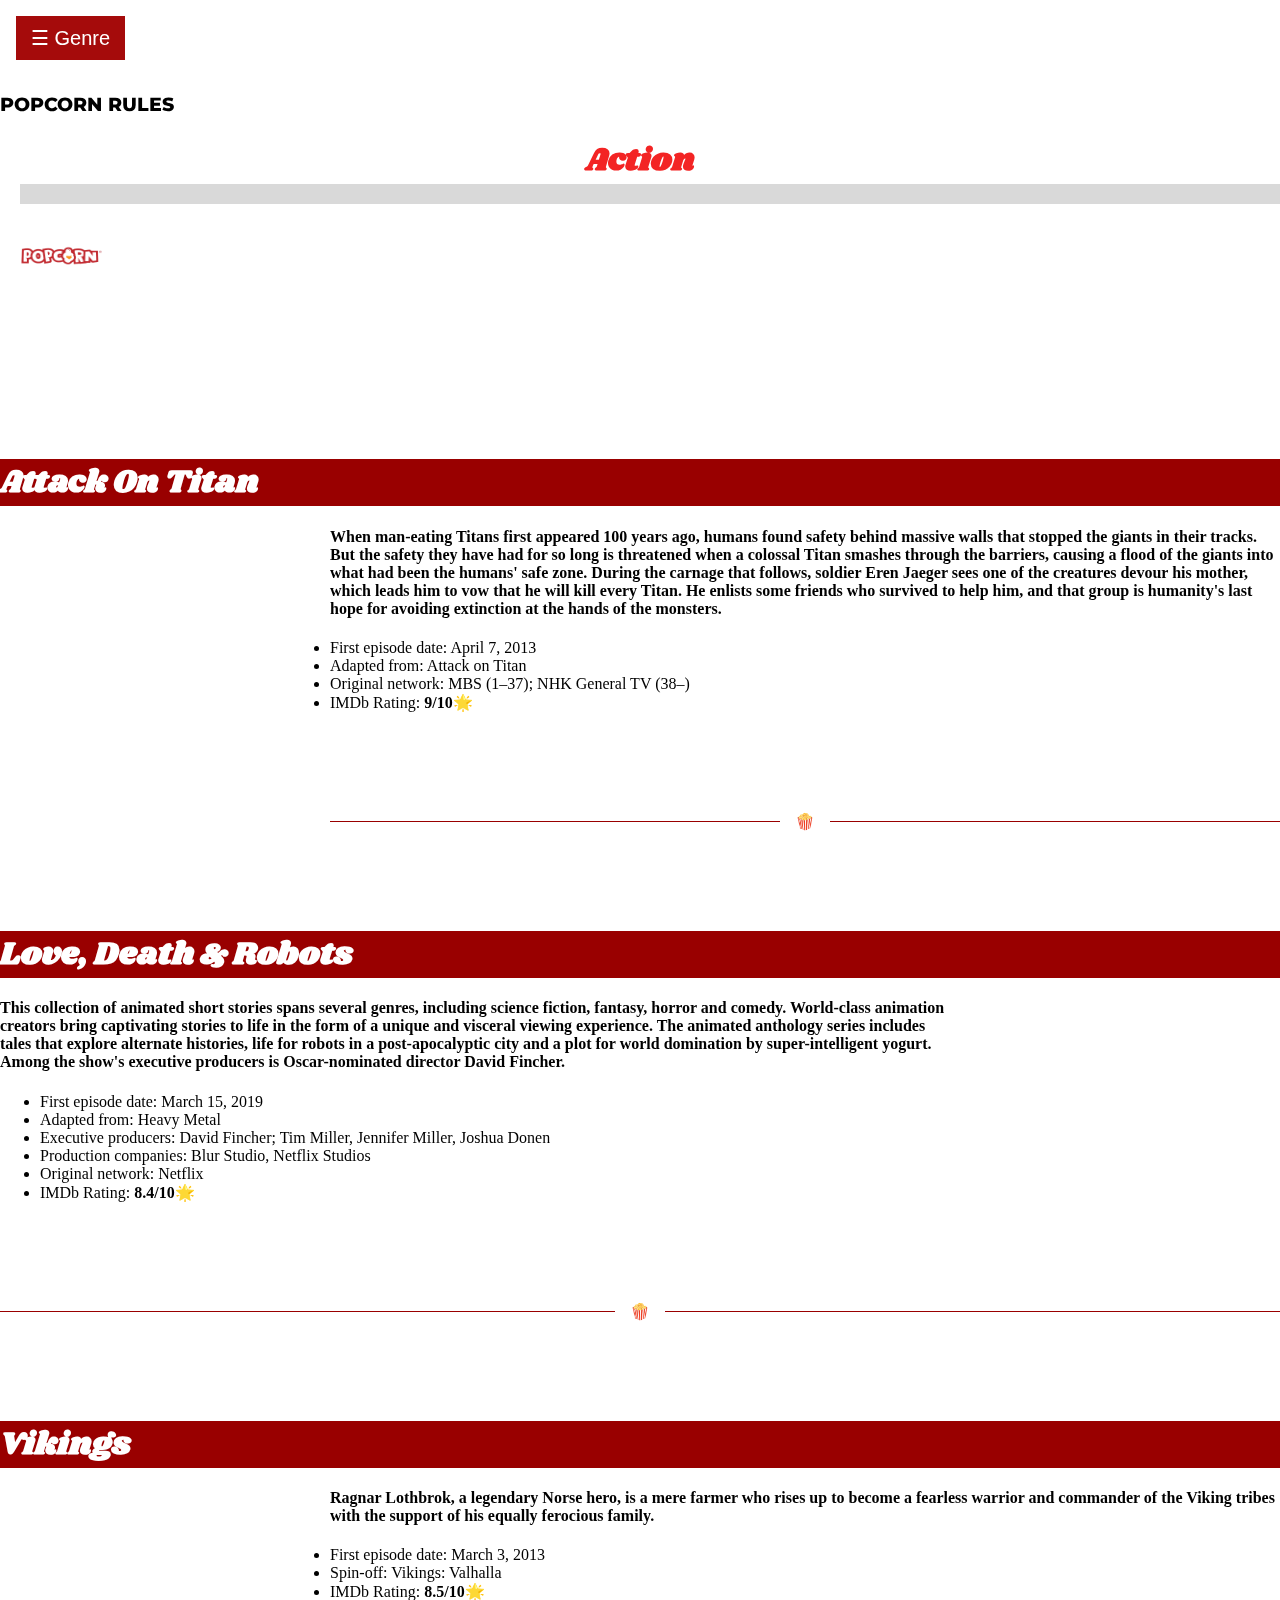
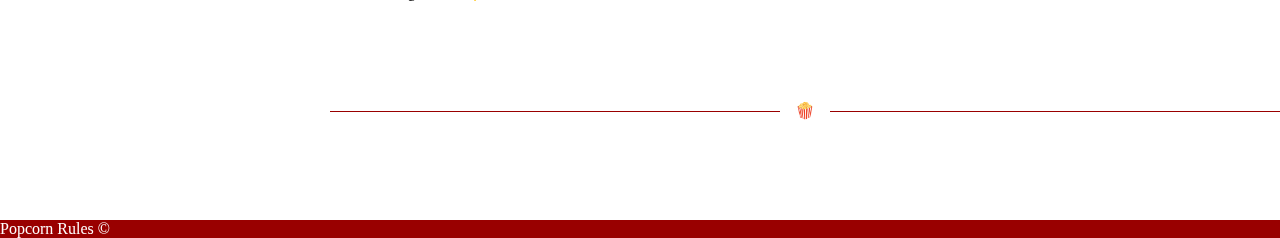
==== commit 605bdad2: "Add files via upload" ====
--- a/action.html
+++ b/action.html
@@ -71,7 +71,7 @@
             <div>
                 <h1 class="postTitle_action">Attack On Titan </h1>
             </div>
-            <iframe width="560" height="450" src="https://www.youtube.com/embed/MGRm4IzK1SQ"
+            <iframe width="560" height="450" loading="lazy" src="https://www.youtube.com/embed/MGRm4IzK1SQ"
                 title="YouTube video player" frameborder="0"
                 allow="accelerometer; autoplay; clipboard-write; encrypted-media; gyroscope; picture-in-picture"
                 allowfullscreen></iframe>
@@ -107,8 +107,8 @@
             <div>
                 <h1 class="postTitle_action text-end">Love, Death & Robots </h1>
             </div>
-            <iframe class="iframe_float_right" width="520" height="450" src="https://www.youtube.com/embed/wUFwunMKa4E"
-                title="YouTube video player" frameborder="0"
+            <iframe class="iframe_float_right" width="520" height="450" loading="lazy"
+                src="https://www.youtube.com/embed/wUFwunMKa4E" title="YouTube video player" frameborder="0"
                 allow="accelerometer; autoplay; clipboard-write; encrypted-media; gyroscope; picture-in-picture"
                 allowfullscreen></iframe>
             </iframe>
@@ -147,7 +147,7 @@
             <div>
                 <h1 class="postTitle_action">Vikings </h1>
             </div>
-            <iframe width="560" height="265" src="https://www.youtube.com/embed/9GgxinPwAGc"
+            <iframe width="560" height="265" loading="lazy" src="https://www.youtube.com/embed/9GgxinPwAGc"
                 title="YouTube video player" frameborder="0"
                 allow="accelerometer; autoplay; clipboard-write; encrypted-media; gyroscope; picture-in-picture"
                 allowfullscreen></iframe>
--- a/styles.css
+++ b/styles.css
@@ -148,8 +148,12 @@
 /* Trailer videos sizes and style */
 iframe {
     float: left;
+    width: auto;
+    height: 18.75rem;
+
+
     margin-right: 1.875rem;
-    padding-bottom: 5rem;
+    /* padding-bottom: 4rem; */
 }
 
 
